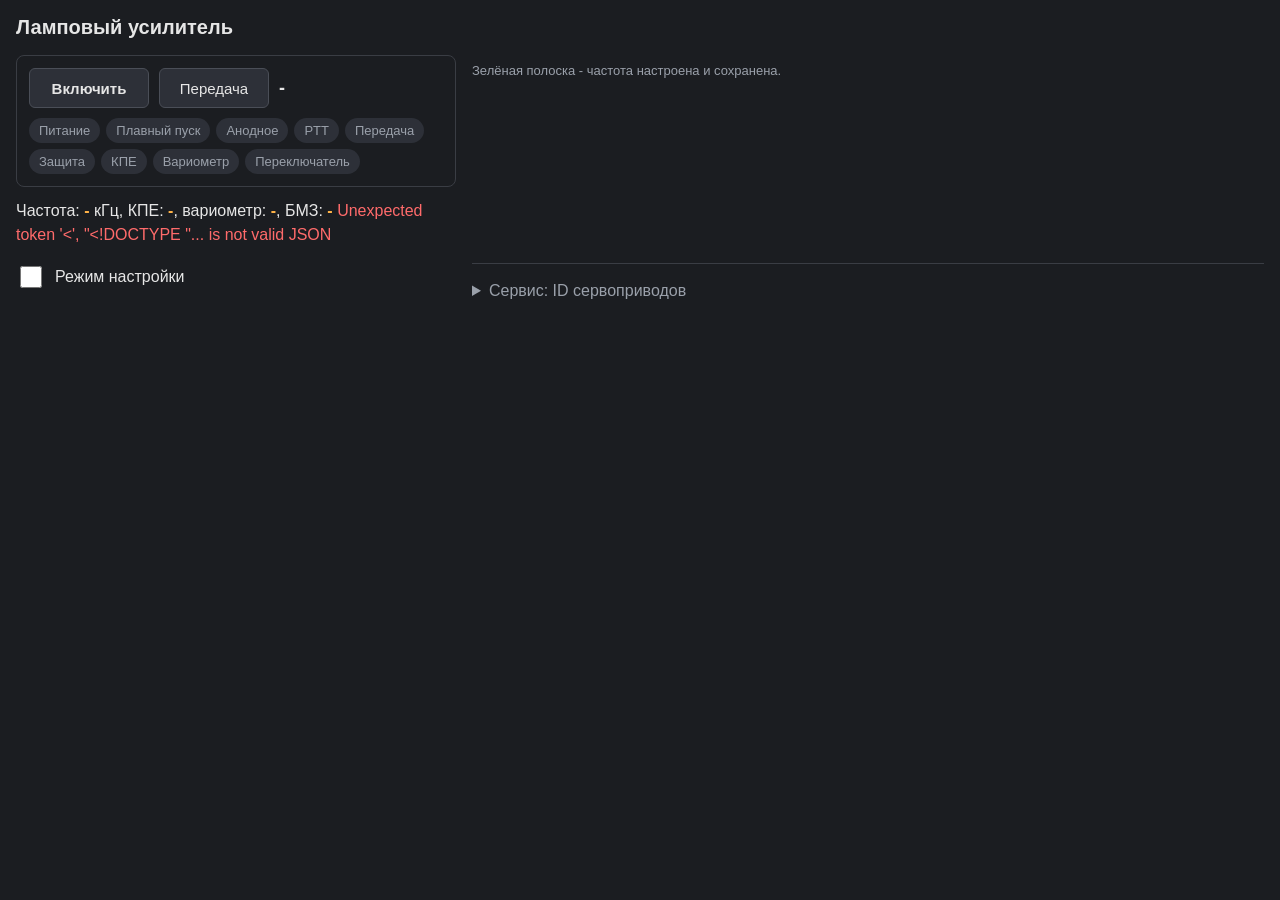
==== esp32-backend/data/index.html @ d673a6ee "- ползунок положения привода переключателя БМЗ в сервисе для калибровки - колесо мыши двигает ползун" ====
<!DOCTYPE html>
<html lang="ru">
<head>
<meta charset="utf-8">
<meta name="viewport" content="width=device-width, initial-scale=1">
<title>Tube Amplifier</title>
<link rel="stylesheet" href="style.css">
</head>
<body>
<div class="layout">
<h1>Ламповый усилитель</h1>
<div class="area-amp">
  <div id="version" hidden>Файлы страницы и прошивка разных версий: обновите файлы страницы (сервис внизу) или прошивку.</div>
  <div id="amp">
    <div class="head">
      <button id="power">Включить</button>
      <button id="txbtn">Передача</button>
      <span id="ampstate">-</span>
      <button id="resetprot" hidden>Сбросить защиту</button>
      <button id="forceoff" hidden>Выключить без охлаждения</button>
    </div>
    <div class="chips">
      <span class="chip" id="c-power">Питание</span>
      <span class="chip" id="c-soft">Плавный пуск</span>
      <span class="chip" id="c-anode">Анодное</span>
      <span class="chip" id="c-ptt">PTT</span>
      <span class="chip" id="c-tx">Передача</span>
      <span class="chip" id="c-prot">Защита</span>
      <span class="chip" id="c-cap">КПЕ</span>
      <span class="chip" id="c-vario">Вариометр</span>
      <span class="chip" id="c-switch">Переключатель</span>
    </div>
    <div id="ampnote"></div>
  </div>
  <div id="state">Частота: <b id="freq">-</b> кГц, КПЕ: <b id="cap">-</b>, вариометр: <b id="vario">-</b>, БМЗ: <b id="sw">-</b>
    <span id="error"></span></div>
</div>
<div class="area-tune">
  <label class="mode"><input type="checkbox" id="tuning"> Режим настройки</label>
  <div id="panel" hidden>
    <div class="hint" id="hint"></div>
    <div id="servos"></div>
    <div class="hint">Колесо мыши над ползунком: 10 шагов за щелчок, с Shift — 1 шаг.</div>
    <div class="servo">
      <div class="title">Переключатель БМЗ: <b id="swlabel">-</b></div>
      <div class="steps" id="switch"></div>
    </div>
    <div class="actions">
      <button id="save">Сохранить</button>
      <button id="reset">Сбросить точку</button>
      <span id="unsaved"></span>
    </div>
  </div>
</div>
<div class="area-table">
  <div id="bands"></div>
  <div id="table"></div>
  <div class="legend">Зелёная полоска - частота настроена и сохранена.</div>
</div>
<div class="area-extra">
  <div class="actions" id="files" hidden>
    Таблица настроек:
    <button id="export">Скачать</button>
    <button id="import">Загрузить</button>
    <input type="file" id="importfile" accept=".csv,text/csv,text/plain" hidden>
  </div>
  <details id="service">
    <summary>Сервис: ID сервоприводов</summary>
    <div class="hint">Прошивка управляет КПЕ по ID 1, вариометром по ID 2. С завода у приводов ID 1:
      перед сменой ID подключите к шине только тот привод, который меняете.</div>
    <div class="actions"><button id="scan">Найти приводы</button></div>
    <div class="actions">Сменить ID: с <input type="number" id="idfrom" min="0" max="253" value="1">
      на <input type="number" id="idto" min="0" max="253" value="2"> <button id="setid">Сменить</button></div>
    <div class="hint" style="margin-top:16px">Переключатель БМЗ (ID 3): ползунком и кнопками поверните привод так, чтобы
      переключатель встал точно в положение 1, и нажмите «Запомнить как положение 1».
      Сейчас привод: <b id="swpos">-</b></div>
    <div class="servo">
      <div class="title">Положение привода: <b id="swtarget">-</b></div>
      <input type="range" id="swslider" min="0" max="4095" value="0">
      <div class="steps" id="swjog"></div>
    </div>
    <div class="actions"><button id="swcal">Запомнить как положение 1</button></div>
    <div class="hint" style="margin-top:16px">Файлы веб-страницы (index.html, app.js, style.css из папки esp32-backend/data):</div>
    <div class="actions"><input type="file" id="wwwfiles" multiple accept=".html,.js,.css,.svg,.ico,.png">
      <button id="wwwupload">Загрузить файлы</button></div>
    <div id="servicemsg"></div>
  </details>
</div>
</div>
<script src="app.js"></script>
</body>
</html>
---- esp32-backend/data/style.css ----
* { box-sizing: border-box; }
body { font-family: sans-serif; margin: 0; background: #1b1d21; color: #e6e6e6; }
.layout { max-width: 1280px; margin: 0 auto; padding: 16px; display: grid; gap: 16px;
          grid-template-columns: 1fr; grid-template-areas: "title" "amp" "table" "tune" "extra"; }
.layout > * { min-width: 0; }
h1 { grid-area: title; font-size: 20px; margin: 0; }
.area-amp { grid-area: amp; }
.area-tune { grid-area: tune; }
.area-table { grid-area: table; }
.area-extra { grid-area: extra; }
/* компьютер: слева состояние и настройка, справа таблица частот */
@media (min-width: 900px) {
  .layout { grid-template-columns: minmax(360px, 440px) 1fr; align-items: start;
            grid-template-areas: "title title" "amp table" "tune extra"; }
}
#state { margin-top: 12px; font-size: 16px; line-height: 1.5; }
b { color: #ffb347; }
button { min-height: 40px; padding: 8px 12px; border: 1px solid #4a4e57; border-radius: 6px;
         background: #2d3038; color: inherit; font-size: 15px; cursor: pointer; touch-action: manipulation; }
button:hover:enabled { background: #3a3e48; }
button:disabled { opacity: .4; cursor: default; }
label.mode { display: inline-flex; align-items: center; gap: 10px; margin-bottom: 12px; cursor: pointer; font-size: 16px; }
label.mode input { width: 22px; height: 22px; accent-color: #ffb347; }
#panel { border: 1px solid #ffb347; border-radius: 8px; padding: 12px; }
#panel[hidden] { display: none; }
.hint { color: #9aa0aa; margin-bottom: 8px; }
.servo { margin-bottom: 16px; }
.servo .title { margin-bottom: 4px; }
.servo input[type=range] { width: 100%; height: 36px; margin: 4px 0; accent-color: #ffb347; }
.steps { display: grid; grid-template-columns: repeat(6, 1fr); gap: 6px; }
.steps button { padding: 8px 0; }
.actions { display: flex; flex-wrap: wrap; gap: 8px; align-items: center; }
#switch { grid-template-columns: repeat(5, 1fr); }
#switch button.active { background: #ffb347; border-color: #ffb347; color: #1b1d21; font-weight: bold; }
#save { background: #2f6b3a; border-color: #2f6b3a; }
#save:hover:enabled { background: #3a8448; }
#unsaved { color: #ffb347; }
#bands { display: grid; grid-template-columns: repeat(auto-fill, minmax(64px, 1fr)); gap: 6px; margin-bottom: 8px; }
#bands button.shown { border-color: #ffb347; color: #ffb347; }
#bands button.current { background: #ffb347; border-color: #ffb347; color: #1b1d21; font-weight: bold; }
.band { display: grid; grid-template-columns: repeat(auto-fill, minmax(76px, 1fr)); gap: 6px;
        border: 1px solid #3a3d44; border-radius: 8px; padding: 8px; }
.band[hidden] { display: none; }
.band button { padding: 8px 2px; }
.band button.saved { border-color: #4caf50; box-shadow: inset 0 -3px 0 #4caf50; }
.band button.active { background: #ffb347; border-color: #ffb347; color: #1b1d21; font-weight: bold; }
.legend { color: #9aa0aa; margin-top: 8px; font-size: 13px; }
#error { color: #ff6b6b; }
#amp { border: 1px solid #3a3d44; border-radius: 8px; padding: 12px; }
#amp .head { display: flex; flex-wrap: wrap; gap: 10px; align-items: center; margin-bottom: 10px; }
#ampstate { font-size: 18px; font-weight: bold; margin-right: auto; }
#power { min-width: 120px; font-weight: bold; }
#power.on { background: #7a2b2b; border-color: #7a2b2b; }
#power.off { background: #2f6b3a; border-color: #2f6b3a; }
#resetprot[hidden], #forceoff[hidden] { display: none; }
#txbtn { min-width: 110px; }
#txbtn.on { background: #c62828; border-color: #c62828; color: #fff; font-weight: bold; }
#version { margin-bottom: 12px; padding: 8px 12px; border-radius: 6px; background: #5c2424; color: #ffb3b3; }
#forceoff { background: #7a2b2b; border-color: #7a2b2b; }
.chips { display: flex; flex-wrap: wrap; gap: 6px; }
.chip { padding: 5px 10px; border-radius: 14px; font-size: 13px; background: #2d3038; color: #9aa0aa; }
.chip.on { background: #24502c; color: #b9f0c2; }
.chip.wait { background: #5a4a1f; color: #ffd98a; }
.chip.bad { background: #5c2424; color: #ffb3b3; }
#ampnote { margin-top: 8px; color: #ffb347; }
#ampnote:empty { display: none; }
#files { margin-bottom: 16px; }
#files[hidden] { display: none; }
#service { border-top: 1px solid #3a3d44; padding-top: 12px; }
#service summary { cursor: pointer; color: #9aa0aa; padding: 6px 0; }
#service .actions { margin-top: 10px; }
#service input { width: 72px; min-height: 40px; padding: 6px; background: #2d3038; color: inherit;
                 border: 1px solid #4a4e57; border-radius: 6px; font-size: 15px; }
#servicemsg { margin-top: 10px; white-space: pre-line; }
/* телефон */
@media (max-width: 600px) {
  .layout { padding: 12px; gap: 12px; }
  h1 { font-size: 18px; }
  #ampstate { font-size: 16px; flex-basis: 100%; order: 2; }
  #power { flex: 1; order: 1; }
  #resetprot { flex: 1; order: 1; }
  #txbtn { flex: 1; order: 1; }
  #state { font-size: 15px; }
  .steps { grid-template-columns: repeat(3, 1fr); }
  #switch { grid-template-columns: repeat(5, 1fr); }
  .band { grid-template-columns: repeat(auto-fill, minmax(70px, 1fr)); }
}
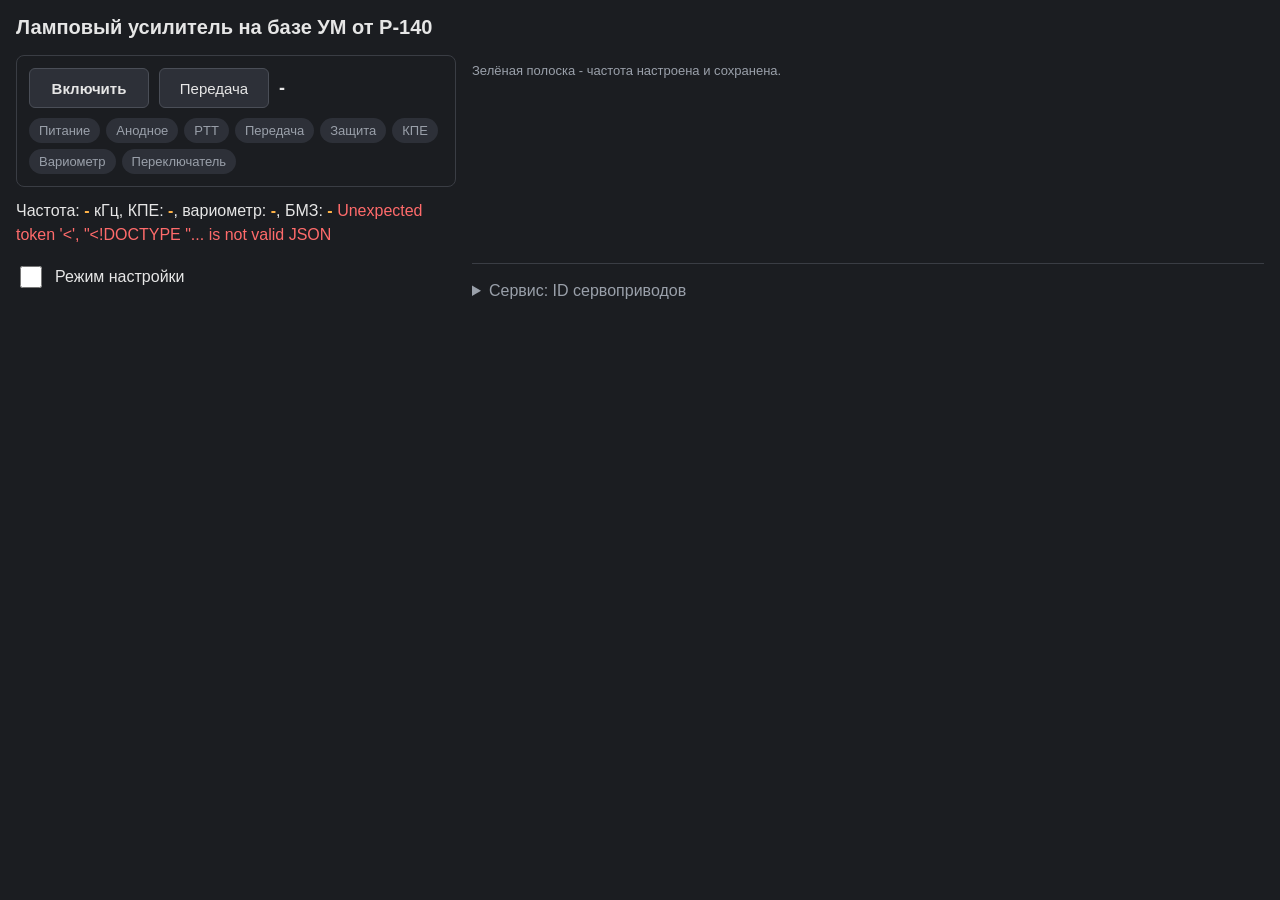
==== commit 588976d4: "- убрана проверка наличия анодного (вход IO46), реле анодного осталось - плавный пуск автономный в у" ====
--- a/esp32-backend/data/index.html
+++ b/esp32-backend/data/index.html
@@ -3,12 +3,12 @@
 <head>
 <meta charset="utf-8">
 <meta name="viewport" content="width=device-width, initial-scale=1">
-<title>Tube Amplifier</title>
+<title>Ламповый усилитель на базе УМ от Р-140</title>
 <link rel="stylesheet" href="style.css">
 </head>
 <body>
 <div class="layout">
-<h1>Ламповый усилитель</h1>
+<h1>Ламповый усилитель на базе УМ от Р-140</h1>
 <div class="area-amp">
   <div id="version" hidden>Файлы страницы и прошивка разных версий: обновите файлы страницы (сервис внизу) или прошивку.</div>
   <div id="amp">
@@ -21,7 +21,6 @@
     </div>
     <div class="chips">
       <span class="chip" id="c-power">Питание</span>
-      <span class="chip" id="c-soft">Плавный пуск</span>
       <span class="chip" id="c-anode">Анодное</span>
       <span class="chip" id="c-ptt">PTT</span>
       <span class="chip" id="c-tx">Передача</span>
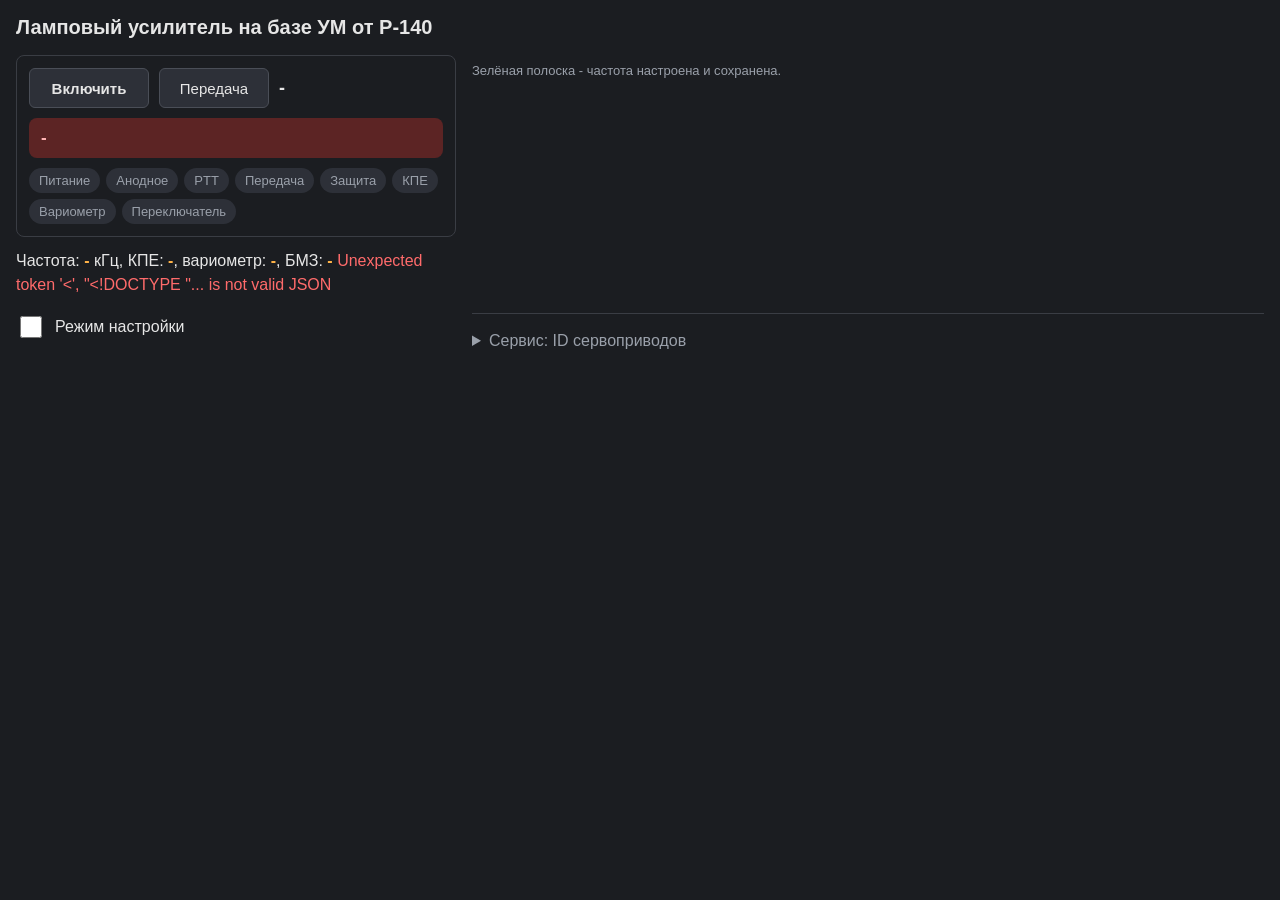
==== commit 360ad3af: "- передача запрещена на время перестройки по выбору частоты (КПЕ, вариометр), при отсутствии связи с" ====
--- a/esp32-backend/data/index.html
+++ b/esp32-backend/data/index.html
@@ -19,6 +19,7 @@
       <button id="resetprot" hidden>Сбросить защиту</button>
       <button id="forceoff" hidden>Выключить без охлаждения</button>
     </div>
+    <div id="txallow">-</div>
     <div class="chips">
       <span class="chip" id="c-power">Питание</span>
       <span class="chip" id="c-anode">Анодное</span>
@@ -73,12 +74,14 @@
     <div class="hint" style="margin-top:16px">Переключатель БМЗ (ID 3): ползунком и кнопками поверните привод так, чтобы
       переключатель встал точно в положение 1, и нажмите «Запомнить как положение 1».
       Сейчас привод: <b id="swpos">-</b></div>
-    <div class="servo">
-      <div class="title">Положение привода: <b id="swtarget">-</b></div>
-      <input type="range" id="swslider" min="0" max="4095" value="0">
-      <div class="steps" id="swjog"></div>
+    <div id="swcalib">
+      <div class="servo">
+        <div class="title">Положение привода: <b id="swtarget">-</b></div>
+        <input type="range" id="swslider" min="0" max="4095" value="0">
+        <div class="steps" id="swjog"></div>
+      </div>
+      <div class="actions"><button id="swcal">Запомнить как положение 1</button></div>
     </div>
-    <div class="actions"><button id="swcal">Запомнить как положение 1</button></div>
     <div class="hint" style="margin-top:16px">Файлы веб-страницы (index.html, app.js, style.css из папки esp32-backend/data):</div>
     <div class="actions"><input type="file" id="wwwfiles" multiple accept=".html,.js,.css,.svg,.ico,.png">
       <button id="wwwupload">Загрузить файлы</button></div>
--- a/esp32-backend/data/style.css
+++ b/esp32-backend/data/style.css
@@ -62,6 +62,11 @@
 .chip.on { background: #24502c; color: #b9f0c2; }
 .chip.wait { background: #5a4a1f; color: #ffd98a; }
 .chip.bad { background: #5c2424; color: #ffb3b3; }
+#txallow { margin: 10px 0; padding: 10px 12px; border-radius: 8px; font-size: 17px; font-weight: bold;
+           background: #5c2424; color: #ffb3b3; }
+#txallow.ok { background: #24502c; color: #b9f0c2; }
+#txallow.tx { background: #5a4a1f; color: #ffd98a; }
+input[type=range]:disabled { opacity: .4; }
 #ampnote { margin-top: 8px; color: #ffb347; }
 #ampnote:empty { display: none; }
 #files { margin-bottom: 16px; }
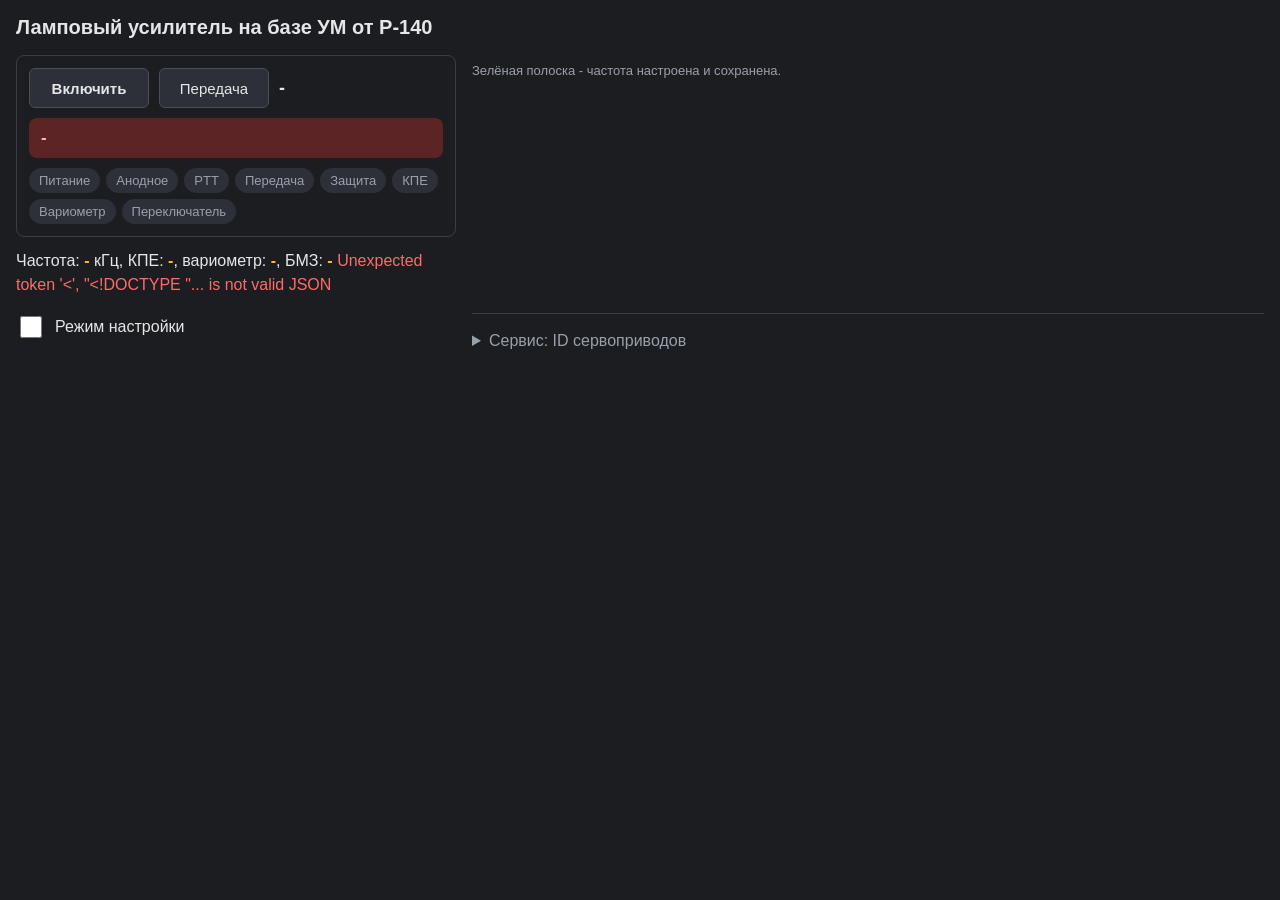
==== commit 2e979dbb: "- счёт оборотов привода переключателя БМЗ сбрасывается после каждого поворота (режим 3 -> 0 только в" ====
--- a/esp32-backend/data/index.html
+++ b/esp32-backend/data/index.html
@@ -71,17 +71,10 @@
     <div class="actions"><button id="scan">Найти приводы</button></div>
     <div class="actions">Сменить ID: с <input type="number" id="idfrom" min="0" max="253" value="1">
       на <input type="number" id="idto" min="0" max="253" value="2"> <button id="setid">Сменить</button></div>
-    <div class="hint" style="margin-top:16px">Переключатель БМЗ (ID 3): ползунком и кнопками поверните привод так, чтобы
-      переключатель встал точно в положение 1, и нажмите «Запомнить как положение 1».
+    <div class="hint" style="margin-top:16px">Переключатель БМЗ (ID 3): ноль привода - положение 1. Нажмите
+      «Привести в ноль» и выставьте переключатель механически в положение 1 (муфта под ноль привода).
       Сейчас привод: <b id="swpos">-</b></div>
-    <div id="swcalib">
-      <div class="servo">
-        <div class="title">Положение привода: <b id="swtarget">-</b></div>
-        <input type="range" id="swslider" min="0" max="4095" value="0">
-        <div class="steps" id="swjog"></div>
-      </div>
-      <div class="actions"><button id="swcal">Запомнить как положение 1</button></div>
-    </div>
+    <div class="actions" id="swcalib"><button id="swzero">Привести в ноль</button></div>
     <div class="hint" style="margin-top:16px">Файлы веб-страницы (index.html, app.js, style.css из папки esp32-backend/data):</div>
     <div class="actions"><input type="file" id="wwwfiles" multiple accept=".html,.js,.css,.svg,.ico,.png">
       <button id="wwwupload">Загрузить файлы</button></div>
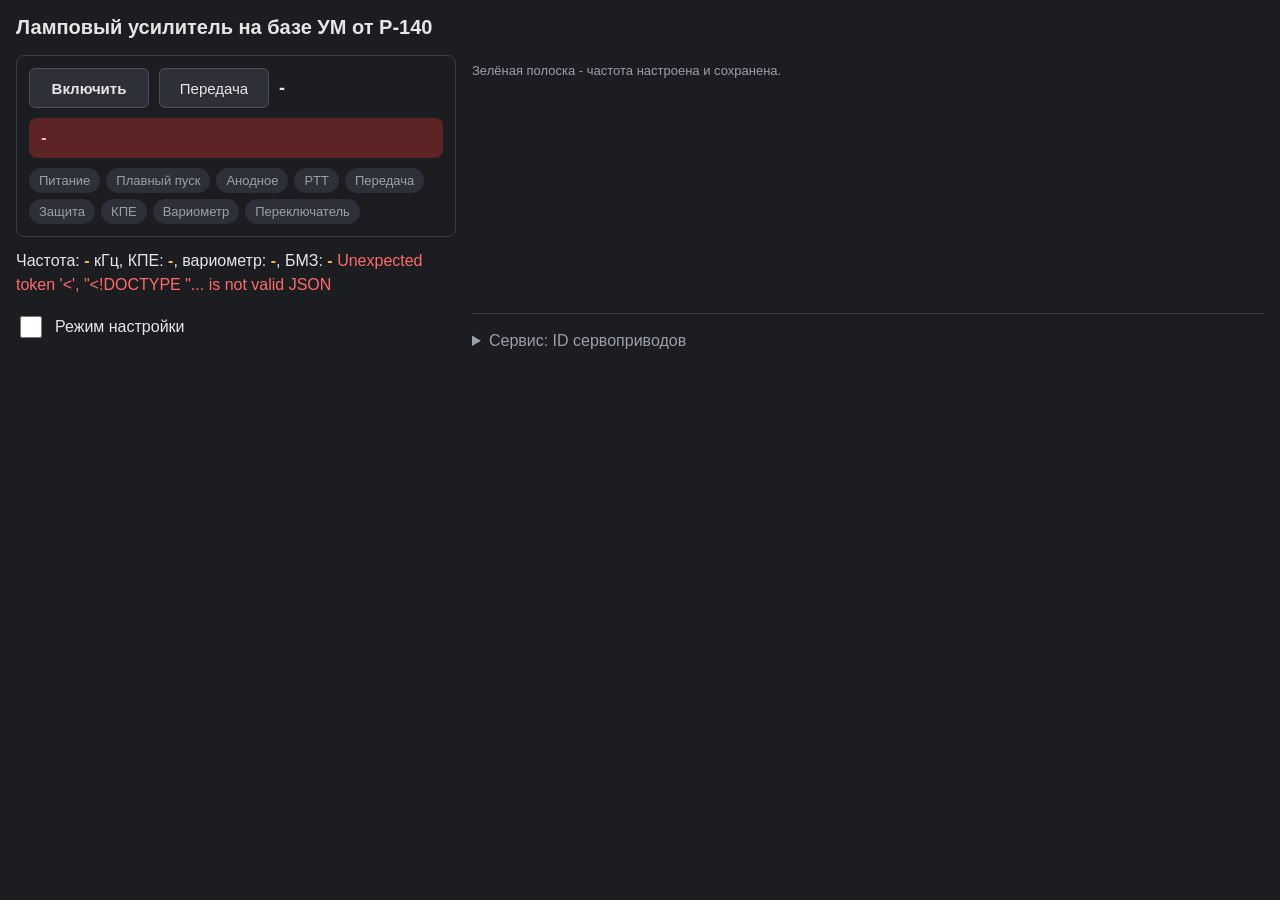
==== commit f7b78092: "Логика включения/выключения, плавный пуск, пины под ESP32-S3-ETH Прошивка: - Состояния AMP_SOFTSTART" ====
--- a/esp32-backend/data/index.html
+++ b/esp32-backend/data/index.html
@@ -22,6 +22,7 @@
     <div id="txallow">-</div>
     <div class="chips">
       <span class="chip" id="c-power">Питание</span>
+      <span class="chip" id="c-soft">Плавный пуск</span>
       <span class="chip" id="c-anode">Анодное</span>
       <span class="chip" id="c-ptt">PTT</span>
       <span class="chip" id="c-tx">Передача</span>
--- a/esp32-backend/data/style.css
+++ b/esp32-backend/data/style.css
@@ -74,8 +74,9 @@
 #service { border-top: 1px solid #3a3d44; padding-top: 12px; }
 #service summary { cursor: pointer; color: #9aa0aa; padding: 6px 0; }
 #service .actions { margin-top: 10px; }
-#service input { width: 72px; min-height: 40px; padding: 6px; background: #2d3038; color: inherit;
+#service input[type=number] { width: 72px; min-height: 40px; padding: 6px; background: #2d3038; color: inherit;
                  border: 1px solid #4a4e57; border-radius: 6px; font-size: 15px; }
+#service input[type=file] { color: inherit; font-size: 15px; }
 #servicemsg { margin-top: 10px; white-space: pre-line; }
 /* телефон */
 @media (max-width: 600px) {
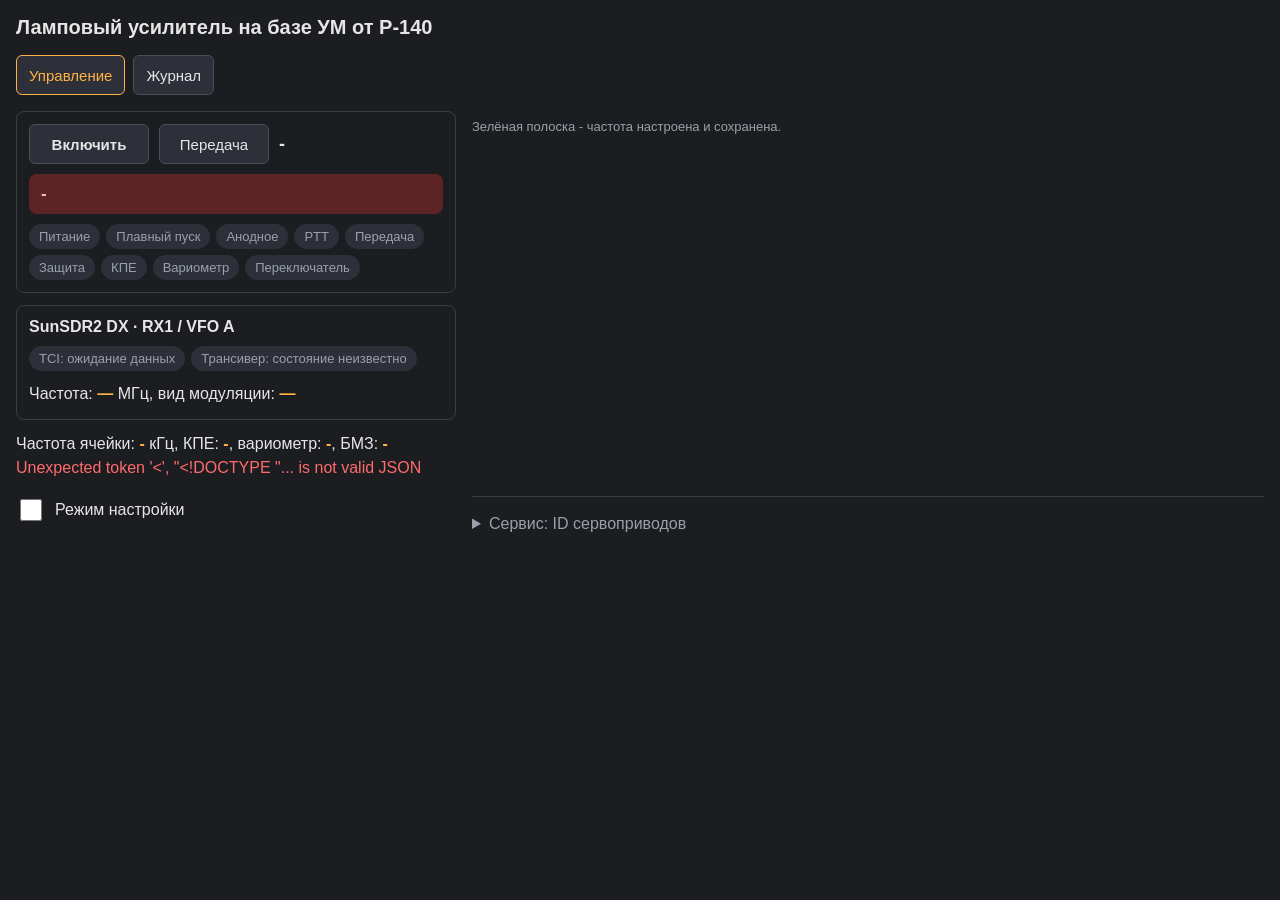
==== commit edbcb594: "TCI: подключение SunSDR2 DX и веб-журнал контроллера" ====
--- a/esp32-backend/data/index.html
+++ b/esp32-backend/data/index.html
@@ -7,8 +7,22 @@
 <link rel="stylesheet" href="style.css">
 </head>
 <body>
-<div class="layout">
+<div class="layout" id="layout">
 <h1>Ламповый усилитель на базе УМ от Р-140</h1>
+<nav id="page-tabs" aria-label="Разделы страницы">
+  <button type="button" id="tab-control" class="active" aria-pressed="true">Управление</button>
+  <button type="button" id="tab-logs" aria-pressed="false">Журнал</button>
+</nav>
+<section id="log-panel" hidden aria-label="Журнал контроллера">
+  <div class="actions">
+    <label class="mode"><input type="checkbox" id="logging" disabled> Записывать логи</label>
+    <a id="logs-download" class="download-button" href="/api/logs/download" download="tubeamp-log.txt">Скачать логи</a>
+  </div>
+  <div class="hint">Галка сохраняется при выключении питания. Здесь — последние сообщения текущего запуска;
+    при заполнении журнала старые строки заменяются новыми.</div>
+  <div id="log-message" role="status"></div>
+  <pre id="log-output" tabindex="0" aria-label="Сообщения журнала"></pre>
+</section>
 <div class="area-amp">
   <div id="version" hidden>Файлы страницы и прошивка разных версий: обновите файлы страницы (сервис внизу) или прошивку.</div>
   <div id="amp">
@@ -33,11 +47,33 @@
     </div>
     <div id="ampnote"></div>
   </div>
-  <div id="state">Частота: <b id="freq">-</b> кГц, КПЕ: <b id="cap">-</b>, вариометр: <b id="vario">-</b>, БМЗ: <b id="sw">-</b>
+  <div id="transceiver">
+    <div class="title">SunSDR2 DX · RX1 / VFO A</div>
+    <div class="chips">
+      <span class="chip" id="tci-link">TCI: ожидание данных</span>
+      <span class="chip" id="tci-running">Трансивер: состояние неизвестно</span>
+    </div>
+    <div class="radio-values">Частота: <b id="tci-frequency">—</b> <span id="tci-unit">МГц</span>,
+      вид модуляции: <b id="tci-modulation">—</b></div>
+  </div>
+  <div id="state">Частота ячейки: <b id="freq">-</b> кГц, КПЕ: <b id="cap">-</b>, вариометр: <b id="vario">-</b>, БМЗ: <b id="sw">-</b>
     <span id="error"></span></div>
 </div>
 <div class="area-tune">
   <label class="mode"><input type="checkbox" id="tuning"> Режим настройки</label>
+  <form id="tci-settings" hidden>
+    <div class="title">Трансивер SunSDR2 DX / TCI</div>
+    <div class="hint">Укажите IP компьютера с ExpertSDR и порт включённого в программе TCI-сервера.</div>
+    <fieldset id="tci-fields">
+      <label class="tci-enable"><input type="checkbox" id="tci-enabled"> Подключаться к TCI</label>
+      <div class="tci-address">
+        <label>IP компьютера<input type="text" id="tci-host" maxlength="15" inputmode="decimal" placeholder="192.168.1.100" autocomplete="off"></label>
+        <label>Порт<input type="number" id="tci-port" min="1" max="65535" step="1" value="50001" required></label>
+      </div>
+      <button type="submit" id="tci-save">Сохранить подключение</button>
+    </fieldset>
+    <div id="tci-message" role="status"></div>
+  </form>
   <div id="panel" hidden>
     <div class="hint" id="hint"></div>
     <div id="servos"></div>
--- a/esp32-backend/data/style.css
+++ b/esp32-backend/data/style.css
@@ -1,7 +1,7 @@
 * { box-sizing: border-box; }
 body { font-family: sans-serif; margin: 0; background: #1b1d21; color: #e6e6e6; }
 .layout { max-width: 1280px; margin: 0 auto; padding: 16px; display: grid; gap: 16px;
-          grid-template-columns: 1fr; grid-template-areas: "title" "amp" "table" "tune" "extra"; }
+          grid-template-columns: 1fr; grid-template-areas: "title" "tabs" "amp" "table" "tune" "extra"; }
 .layout > * { min-width: 0; }
 h1 { grid-area: title; font-size: 20px; margin: 0; }
 .area-amp { grid-area: amp; }
@@ -11,9 +11,38 @@
 /* компьютер: слева состояние и настройка, справа таблица частот */
 @media (min-width: 900px) {
   .layout { grid-template-columns: minmax(360px, 440px) 1fr; align-items: start;
-            grid-template-areas: "title title" "amp table" "tune extra"; }
+            grid-template-areas: "title title" "tabs tabs" "amp table" "tune extra"; }
 }
+#page-tabs { grid-area: tabs; display: flex; gap: 8px; }
+#page-tabs button.active { border-color: #ffb347; color: #ffb347; }
+.layout.show-logs { grid-template-columns: minmax(0, 1fr); grid-template-areas: "title" "tabs" "logs"; }
+.layout.show-logs .area-amp, .layout.show-logs .area-tune,
+.layout.show-logs .area-table, .layout.show-logs .area-extra { display: none; }
+#log-panel { grid-area: logs; min-width: 0; }
+#log-panel[hidden] { display: none; }
+#log-panel .mode { margin: 0; }
+#log-panel .hint { margin-top: 12px; }
+#log-output { height: 55vh; min-height: 220px; overflow: auto; white-space: pre-wrap; overflow-wrap: anywhere;
+              padding: 12px; border: 1px solid #4a4e57; border-radius: 6px; background: #111318;
+              color: #d9e2d9; font: 13px/1.5 monospace; }
+#log-message { color: #ffb347; }
+.download-button { display: inline-block; padding: 8px 12px; min-height: 40px; border: 1px solid #4a4e57;
+                   border-radius: 6px; background: #2d3038; color: inherit; text-decoration: none; font-size: 15px; }
 #state { margin-top: 12px; font-size: 16px; line-height: 1.5; }
+#transceiver { margin-top: 12px; border: 1px solid #3a3d44; border-radius: 8px; padding: 12px; }
+#transceiver .title, #tci-settings .title { font-weight: bold; margin-bottom: 10px; }
+.radio-values { margin-top: 10px; line-height: 1.6; }
+#tci-settings { border: 1px solid #3a3d44; border-radius: 8px; padding: 12px; margin-bottom: 16px; }
+#tci-settings[hidden] { display: none; }
+#tci-fields { border: 0; padding: 0; margin: 0; min-width: 0; }
+.tci-enable { display: flex; gap: 8px; align-items: center; margin-bottom: 12px; }
+.tci-address { display: flex; flex-wrap: wrap; gap: 12px; margin-bottom: 12px; }
+.tci-address label { display: flex; flex-direction: column; gap: 6px; }
+.tci-address input { width: 180px; min-height: 40px; padding: 6px; background: #2d3038; color: inherit;
+                     border: 1px solid #4a4e57; border-radius: 6px; font-size: 15px; }
+#tci-port { width: 110px; }
+#tci-message { margin-top: 8px; color: #ffb347; }
+#tci-message:empty { display: none; }
 b { color: #ffb347; }
 button { min-height: 40px; padding: 8px 12px; border: 1px solid #4a4e57; border-radius: 6px;
          background: #2d3038; color: inherit; font-size: 15px; cursor: pointer; touch-action: manipulation; }
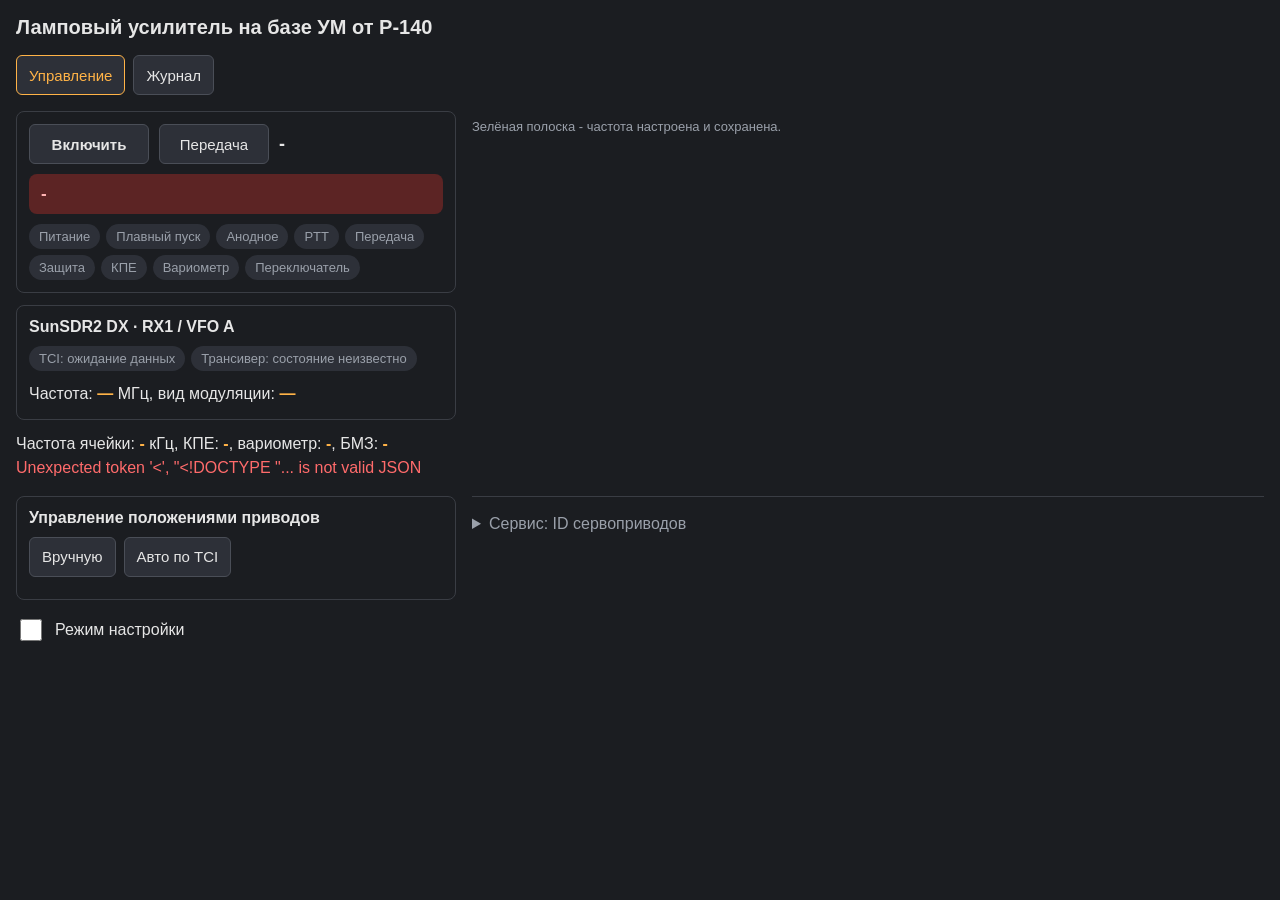
==== commit acce159c: "Веб: выбор режима управления и настройка ячеек через TCI" ====
--- a/esp32-backend/data/index.html
+++ b/esp32-backend/data/index.html
@@ -60,6 +60,15 @@
     <span id="error"></span></div>
 </div>
 <div class="area-tune">
+  <div id="control-mode">
+    <div class="title">Управление положениями приводов</div>
+    <div class="actions">
+      <button type="button" id="control-manual" aria-pressed="true">Вручную</button>
+      <button type="button" id="control-auto" aria-pressed="false">Авто по TCI</button>
+    </div>
+    <div class="hint" id="control-note"></div>
+    <div id="control-message" role="status"></div>
+  </div>
   <label class="mode"><input type="checkbox" id="tuning"> Режим настройки</label>
   <form id="tci-settings" hidden>
     <div class="title">Трансивер SunSDR2 DX / TCI</div>
--- a/esp32-backend/data/style.css
+++ b/esp32-backend/data/style.css
@@ -29,6 +29,13 @@
 .download-button { display: inline-block; padding: 8px 12px; min-height: 40px; border: 1px solid #4a4e57;
                    border-radius: 6px; background: #2d3038; color: inherit; text-decoration: none; font-size: 15px; }
 #state { margin-top: 12px; font-size: 16px; line-height: 1.5; }
+#control-mode { border: 1px solid #3a3d44; border-radius: 8px; padding: 12px; margin-bottom: 16px; }
+#control-mode .title { margin-bottom: 10px; font-weight: bold; }
+#control-mode .hint { margin: 10px 0 0; line-height: 1.5; }
+#control-mode button.active { background: #ffb347; color: #1b1d21; border-color: #ffb347; }
+#control-message { color: #ffb347; margin-top: 8px; }
+#control-message:empty { display: none; }
+.band button.requested { outline: 2px dashed #ffb347; outline-offset: -4px; }
 #transceiver { margin-top: 12px; border: 1px solid #3a3d44; border-radius: 8px; padding: 12px; }
 #transceiver .title, #tci-settings .title { font-weight: bold; margin-bottom: 10px; }
 .radio-values { margin-top: 10px; line-height: 1.6; }
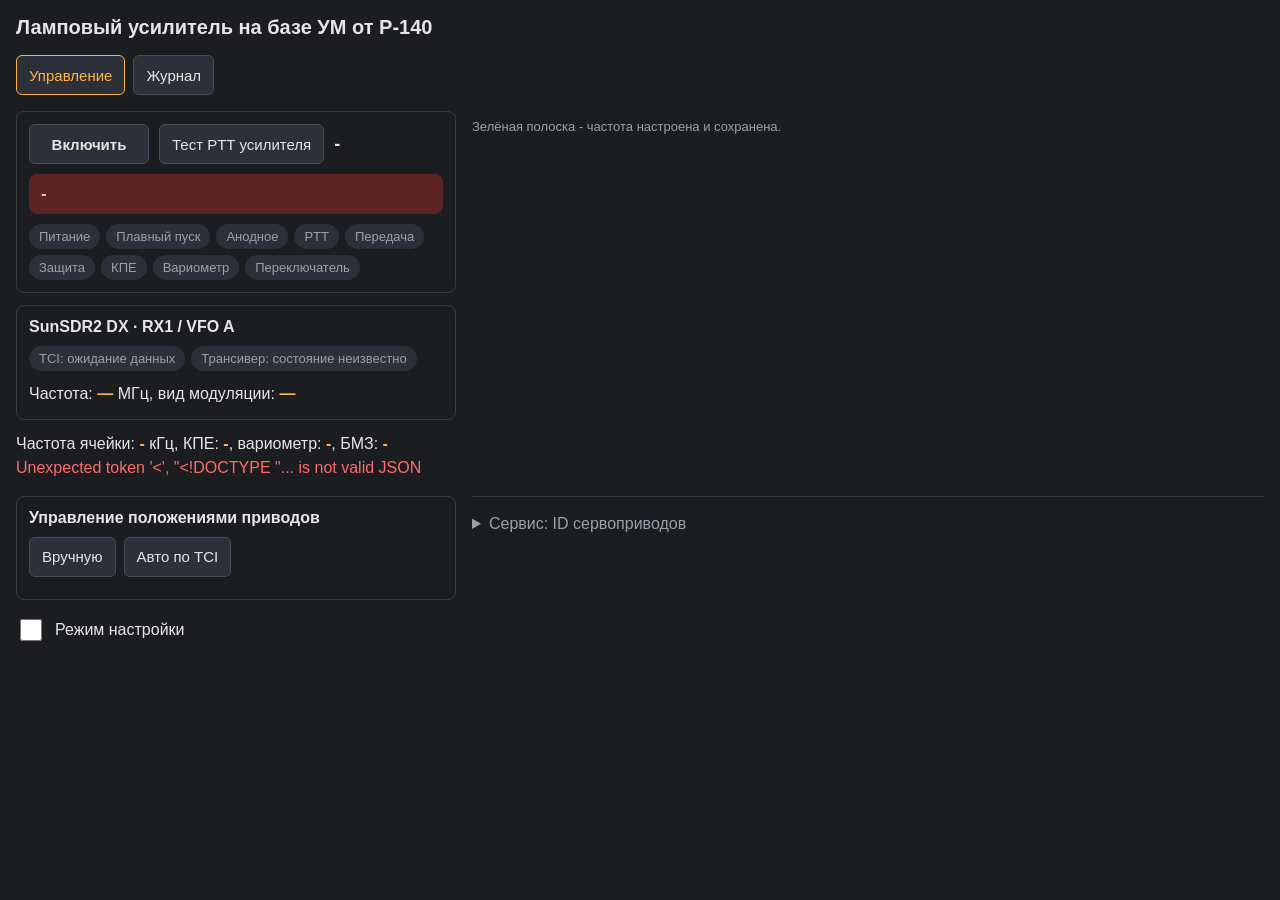
==== commit 657a17ed: "PTT: аппаратное разрешение и тестовый запрос усилителя НЕ СКОМПИЛИРОВАНО И НЕ ПРОТЕСТИРОВАНО. По ука" ====
--- a/esp32-backend/data/index.html
+++ b/esp32-backend/data/index.html
@@ -28,7 +28,7 @@
   <div id="amp">
     <div class="head">
       <button id="power">Включить</button>
-      <button id="txbtn">Передача</button>
+      <button id="txbtn" title="Тестовый запрос PTT усилителя через реле 3">Тест PTT усилителя</button>
       <span id="ampstate">-</span>
       <button id="resetprot" hidden>Сбросить защиту</button>
       <button id="forceoff" hidden>Выключить без охлаждения</button>
